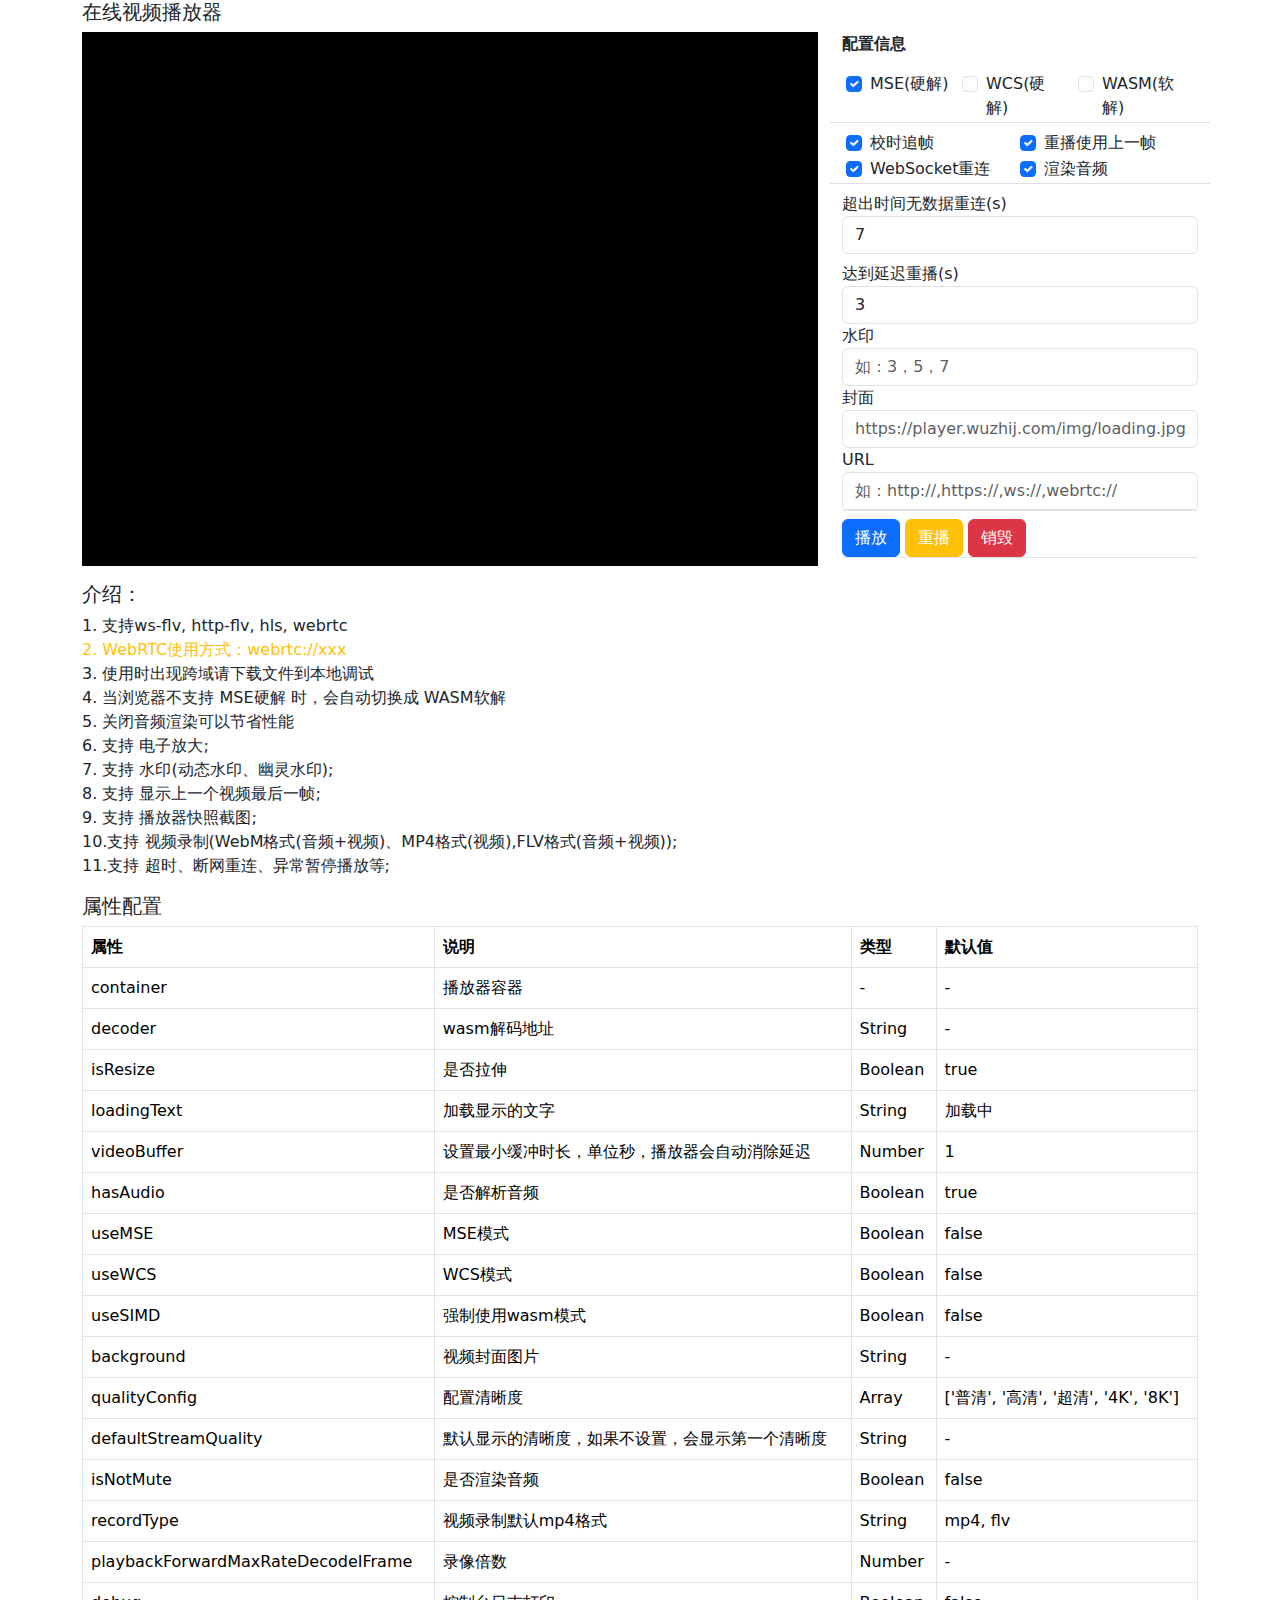
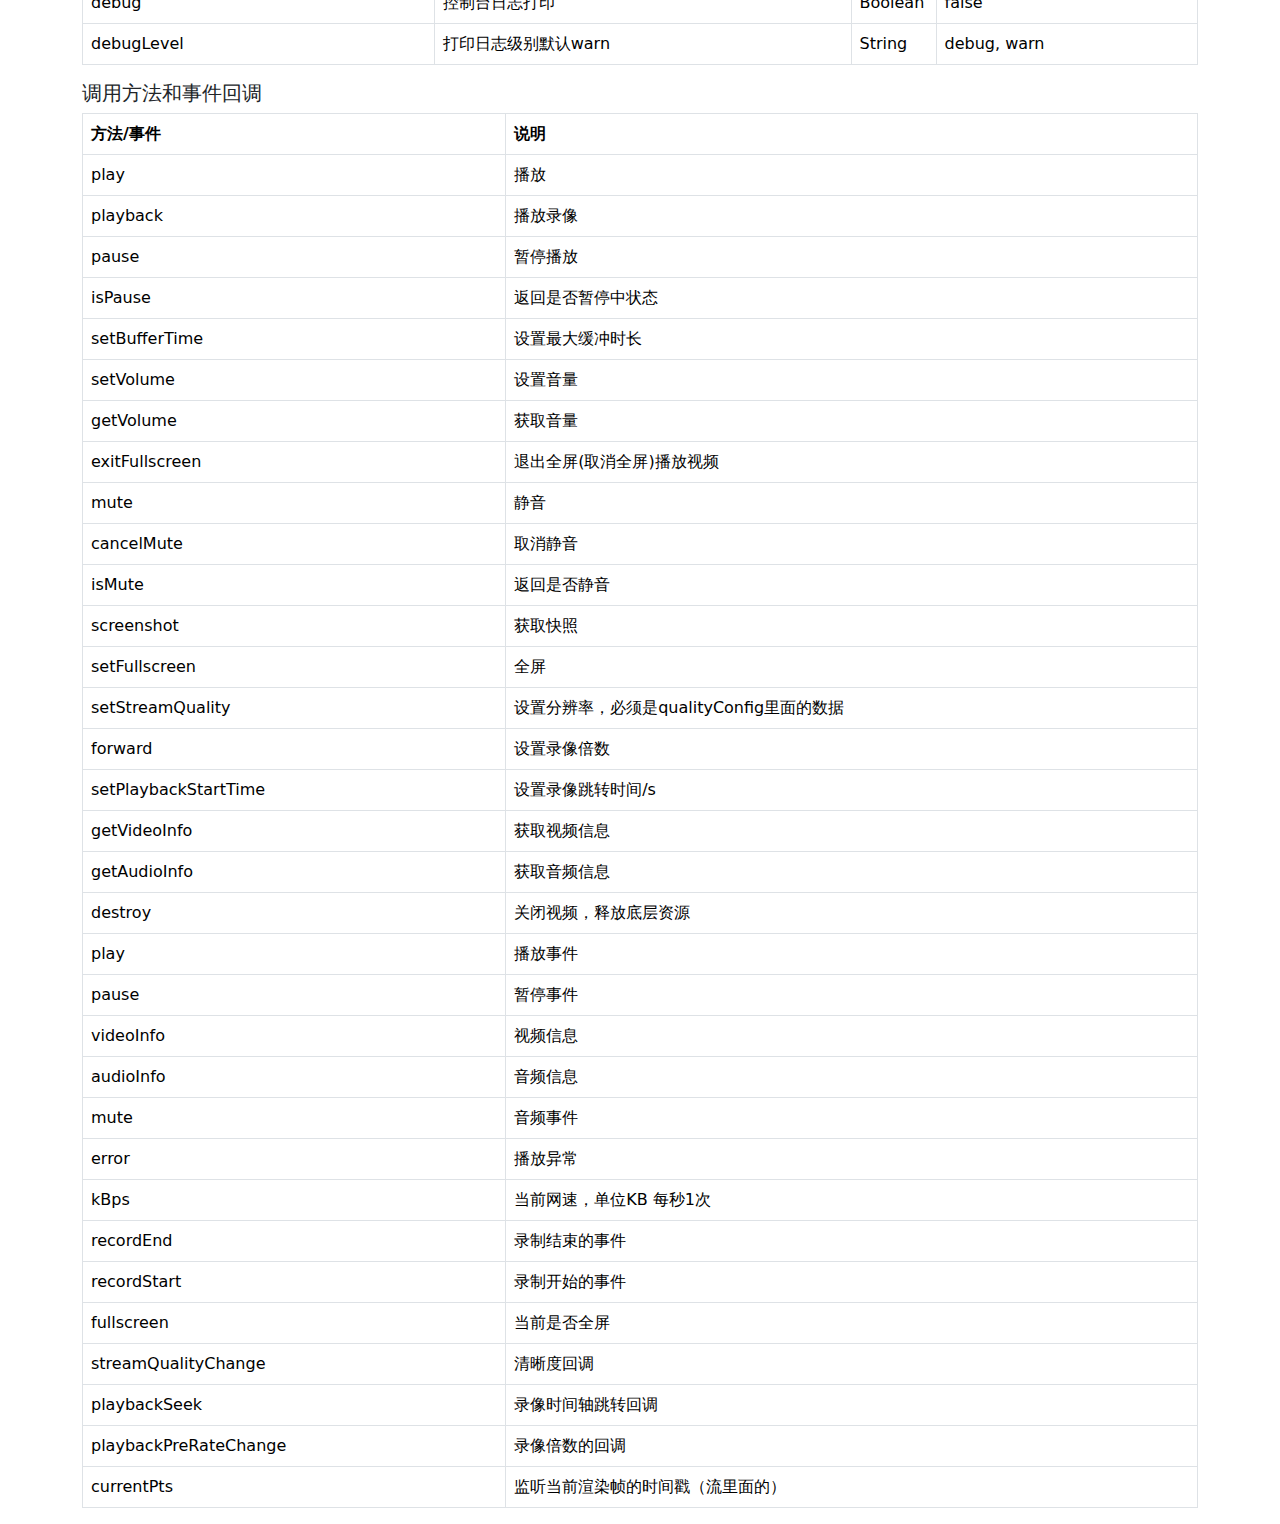
==== index.html @ 4a299e4f "Add files via upload" ====
<!doctype html>
<html lang="en">
<head>
  <meta charset="UTF-8">
  <meta http-equiv="X-UA-Compatible" content="IE=edge">
  <meta name="viewport" content="width=device-width, initial-scale=1.0">
    <title>在线视频播放器</title>
    <link href="https://gcore.jsdelivr.net/npm/bootstrap@5.3.3/dist/css/bootstrap.min.css" rel="stylesheet"
        integrity="sha384-QWTKZyjpPEjISv5WaRU9OFeRpok6YctnYmDr5pNlyT2bRjXh0JMhjY6hW+ALEwIH" crossorigin="anonymous">
    <script src="js/demo.js"></script>
    <script src="js/decoder-pro-audio.wasm"></script>
    <script src="js/decoder-pro-audio.js"></script>
    <script src="js/easyplayer-pro.js"></script>
</head>

<body>
    <div class="container">
        <div>
            <h5 class="text-lowercase text-bold">在线视频播放器</h5>
        </div>
        <div class="mt-2">
            <div class="row">
                <div class="col-md-8">
                    <div id="video" style="background-color: black;aspect-ratio: 16 / 9;"></div>
                </div>
                <div class="col-md-4">
                    <p class="text-uppercase fw-bold">配置信息</p>
                    <div class="decoding row border-bottom mb-2 px-3">
                        <div class="form-check col">
                            <input class="form-check-input" type="checkbox" role="switch" id="useMSE" checked>
                            <label class="form-check-label" for="useMSE">MSE(硬解)</label>
                        </div>
                        <div class="form-check col">
                            <input class="form-check-input" type="checkbox" role="switch" id="useWCS">
                            <label class="form-check-label" for="useWCS">WCS(硬解)</label>
                        </div>
                        <div class="form-check col">
                            <input class="form-check-input" type="checkbox" role="switch" id="useSIMD">
                            <label class="form-check-label" for="useSIMD">WASM(软解)</label>
                        </div>
                    </div>
                    <div class="buffer row mb-2 border-bottom px-3">
                        <div class="form-check col-6">
                            <input class="form-check-input" type="checkbox" role="switch" id="networkDelayTimeoutReplay"
                                checked>
                            <label class="form-check-label" for="networkDelayTimeoutReplay">校时追帧</label>
                        </div>
                        <div class="form-check col-6">
                            <input class="form-check-input" type="checkbox" role="switch" id="replayUseLastFrameShow"
                                checked>
                            <label class="form-check-label" for="replayUseLastFrameShow">重播使用上一帧</label>
                        </div>
                        <div class="form-check col">
                            <input class="form-check-input" type="checkbox" role="switch" id="websocket1006ErrorReplay"
                                checked>
                            <label class="form-check-label" for="websocket1006ErrorReplay">WebSocket重连</label>
                        </div>
                        <div class="form-check col">
                            <input class="form-check-input" type="checkbox" role="switch" id="hasAudio" checked>
                            <label class="form-check-label" for="hasAudio">渲染音频</label>
                        </div>
                    </div>
                    <div class="mb-2 border-bottom">
                        <div class="form-group col-12 mb-2">
                            <label for="heartTimeout">超出时间无数据重连(s)</label>
                            <input type="text" class="form-control" id="heartTimeout" value="7" placeholder="如 3，5，7">
                        </div>
                        <div class="form-group col-12">
                            <label for="videoBufferDelay">达到延迟重播(s)</label>
                            <input type="text" class="form-control" id="videoBufferDelay" value="3"
                                placeholder="如 3，5，7">
                        </div>
                        <div class="form-group col-12">
                            <label for="fullscreenWatermarkConfig">水印</label>
                            <input type="text" class="form-control" id="fullscreenWatermarkConfig" value=""
                                placeholder="如：3，5，7">
                        </div>
                        <div class="form-group col-12">
                            <label for="background">封面</label>
                            <input type="text" class="form-control" id="background" value=""
                                placeholder="https://player.wuzhij.com/img/loading.jpg">
                        </div>
                        <div class="form-group col-12">
                            <label for="playHref">URL</label>
                            <input type="text" class="form-control" id="playHref"
                                value=""
                                placeholder="如：http://,https://,ws://,webrtc://">
                        </div>
                    </div>
                    <div class="mb-2 border-bottom">
                        <div>
                            <button type="button" class="btn btn-primary" id="play">播放</button>
                            <button type="button" class="btn btn-warning text-white" id="rePlay">重播</button>
                            <button type="button" class="btn btn-danger" id="destroy">销毁</button>
                        </div>
                    </div>
                </div>
            </div>
        </div>
        <div class="mt-3">
            <h5>介绍：</h5>
            <div>1. 支持ws-flv, http-flv, hls, webrtc </div>
            <div class="text-warning">2. WebRTC使用方式：webrtc://xxx </div>
            <div>3. 使用时出现跨域请下载文件到本地调试</div>
            <div>4. 当浏览器不支持 MSE硬解 时，会自动切换成 WASM软解</div>
            <div>5. 关闭音频渲染可以节省性能</div>
            <div>6. 支持 电子放大; </div>
			<div>7. 支持 水印(动态水印、幽灵水印);</div>
			<div>8. 支持 显示上一个视频最后一帧;</div>
			<div>9. 支持 播放器快照截图;</div>
			<div>10.支持 视频录制(WebM格式(音频+视频)、MP4格式(视频),FLV格式(音频+视频));</div>
			<div>11.支持 超时、断网重连、异常暂停播放等;</div>
		</div>
        <div class="mt-3">
            <h5>属性配置</h5>
            <table class="table table-bordered">
                <thead class="thead-light">
                    <tr>
                        <th>属性</th>
                        <th>说明</th>
                        <th>类型</th>
                        <th>默认值</th>
                    </tr>
                </thead>
                <tbody>
                    <tr>
                        <td>container</td>
                        <td>播放器容器</td>
                        <td>-</td>
                        <td>-</td>
                    </tr>
                    <tr>
                        <td>decoder</td>
                        <td>wasm解码地址</td>
                        <td>String</td>
                        <td>-</td>
                    </tr>
                    <tr>
                        <td>isResize</td>
                        <td>是否拉伸</td>
                        <td>Boolean</td>
                        <td>true</td>
                    </tr>
                    <tr>
                        <td>loadingText</td>
                        <td>加载显示的文字</td>
                        <td>String</td>
                        <td>加载中</td>
                    </tr>
                    <tr>
                        <td>videoBuffer</td>
                        <td>设置最小缓冲时长，单位秒，播放器会自动消除延迟</td>
                        <td>Number</td>
                        <td>1</td>
                    </tr>
                    <tr>
                        <td>hasAudio</td>
                        <td>是否解析音频</td>
                        <td>Boolean</td>
                        <td>true</td>
                    </tr>
                    <tr>
                        <td>useMSE</td>
                        <td>MSE模式</td>
                        <td>Boolean</td>
                        <td>false</td>
                    </tr>
                    <tr>
                        <td>useWCS</td>
                        <td>WCS模式</td>
                        <td>Boolean</td>
                        <td>false</td>
                    </tr>
                    <tr>
                        <td>useSIMD</td>
                        <td>强制使用wasm模式</td>
                        <td>Boolean</td>
                        <td>false</td>
                    </tr>
                    <tr>
                        <td>background</td>
                        <td>视频封面图片</td>
                        <td>String</td>
                        <td>-</td>
                    </tr>
                    <tr>
                        <td>qualityConfig</td>
                        <td>配置清晰度</td>
                        <td>Array</td>
                        <td>['普清', '高清', '超清', '4K', '8K']</td>
                    </tr>
                    <tr>
                        <td>defaultStreamQuality</td>
                        <td>默认显示的清晰度，如果不设置，会显示第一个清晰度</td>
                        <td>String</td>
                        <td>-</td>
                    </tr>
                    <tr>
                        <td>isNotMute</td>
                        <td>是否渲染音频</td>
                        <td>Boolean</td>
                        <td>false</td>
                    </tr>
                    <tr>
                        <td>recordType</td>
                        <td>视频录制默认mp4格式</td>
                        <td>String</td>
                        <td>mp4, flv</td>
                    </tr>
                    <tr>
                        <td>playbackForwardMaxRateDecodeIFrame</td>
                        <td>录像倍数</td>
                        <td>Number</td>
                        <td>-</td>
                    </tr>
                    <tr>
                        <td>debug</td>
                        <td>控制台日志打印</td>
                        <td>Boolean</td>
                        <td>false</td>
                    </tr>
                    <tr>
                        <td>debugLevel</td>
                        <td>打印日志级别默认warn</td>
                        <td>String</td>
                        <td>debug, warn</td>
                    </tr>
                </tbody>
            </table>

            <h5>调用方法和事件回调</h5>
            <table class="table table-bordered">
                <thead class="thead-light">
                    <tr>
                        <th>方法/事件</th>
                        <th>说明</th>
                    </tr>
                </thead>
                <tbody>
                    <tr>
                        <td>play</td>
                        <td>播放</td>
                    </tr>
                    <tr>
                        <td>playback</td>
                        <td>播放录像</td>
                    </tr>
                    <tr>
                        <td>pause</td>
                        <td>暂停播放</td>
                    </tr>
                    <tr>
                        <td>isPause</td>
                        <td>返回是否暂停中状态</td>
                    </tr>
                    <tr>
                        <td>setBufferTime</td>
                        <td>设置最大缓冲时长</td>
                    </tr>
                    <tr>
                        <td>setVolume</td>
                        <td>设置音量</td>
                    </tr>
                    <tr>
                        <td>getVolume</td>
                        <td>获取音量</td>
                    </tr>
                    <tr>
                        <td>exitFullscreen</td>
                        <td>退出全屏(取消全屏)播放视频</td>
                    </tr>
                    <tr>
                        <td>mute</td>
                        <td>静音</td>
                    </tr>
                    <tr>
                        <td>cancelMute</td>
                        <td>取消静音</td>
                    </tr>
                    <tr>
                        <td>isMute</td>
                        <td>返回是否静音</td>
                    </tr>
                    <tr>
                        <td>screenshot</td>
                        <td>获取快照</td>
                    </tr>
                    <tr>
                        <td>setFullscreen</td>
                        <td>全屏</td>
                    </tr>
                    <tr>
                        <td>setStreamQuality</td>
                        <td>设置分辨率，必须是qualityConfig里面的数据</td>
                    </tr>
                    <tr>
                        <td>forward</td>
                        <td>设置录像倍数</td>
                    </tr>
                    <tr>
                        <td>setPlaybackStartTime</td>
                        <td>设置录像跳转时间/s</td>
                    </tr>
                    <tr>
                        <td>getVideoInfo</td>
                        <td>获取视频信息</td>
                    </tr>
                    <tr>
                        <td>getAudioInfo</td>
                        <td>获取音频信息</td>
                    </tr>
                    <tr>
                        <td>destroy</td>
                        <td>关闭视频，释放底层资源</td>
                    </tr>
                    <tr>
                        <td>play</td>
                        <td>播放事件</td>
                    </tr>
                    <tr>
                        <td>pause</td>
                        <td>暂停事件</td>
                    </tr>
                    <tr>
                        <td>videoInfo</td>
                        <td>视频信息</td>
                    </tr>
                    <tr>
                        <td>audioInfo</td>
                        <td>音频信息</td>
                    </tr>
                    <tr>
                        <td>mute</td>
                        <td>音频事件</td>
                    </tr>
                    <tr>
                        <td>error</td>
                        <td>播放异常</td>
                    </tr>
                    <tr>
                        <td>kBps</td>
                        <td>当前网速，单位KB 每秒1次</td>
                    </tr>
                    <tr>
                        <td>recordEnd</td>
                        <td>录制结束的事件</td>
                    </tr>
                    <tr>
                        <td>recordStart</td>
                        <td>录制开始的事件</td>
                    </tr>
                    <tr>
                        <td>fullscreen</td>
                        <td>当前是否全屏</td>
                    </tr>
                    <tr>
                        <td>streamQualityChange</td>
                        <td>清晰度回调</td>
                    </tr>
                    <tr>
                        <td>playbackSeek</td>
                        <td>录像时间轴跳转回调</td>
                    </tr>
                    <tr>
                        <td>playbackPreRateChange</td>
                        <td>录像倍数的回调</td>
                    </tr>
                    <tr>
                        <td>currentPts</td>
                        <td>监听当前渲染帧的时间戳（流里面的）</td>
                    </tr>
                </tbody>
            </table>
        </div>
    </div>
    <script src="https://gcore.jsdelivr.net/npm/bootstrap@5.3.3/dist/js/bootstrap.bundle.min.js"
        integrity="sha384-YvpcrYf0tY3lHB60NNkmXc5s9fDVZLESaAA55NDzOxhy9GkcIdslK1eN7N6jIeHz"
        crossorigin="anonymous"></script>
    <script>
        var easypro;
        var $player = document.getElementById('play');
        var $destroy = document.getElementById('destroy');
        var $rePlay = document.getElementById('rePlay');
        var $playHref = document.getElementById('playHref');
        var $container = document.querySelector('#video');
        var $videoBufferDelay = document.querySelector('#videoBufferDelay');
        var $useMSE = document.querySelector('#useMSE');
        var $useWCS = document.querySelector('#useWCS');
        var $useSIMD = document.querySelector('#useSIMD');
        var $hasAudio = document.querySelector('#hasAudio');
        var $isNakedFlow = document.querySelector('#isNakedFlow');
        var $websocket1006ErrorReplay = document.querySelector('#websocket1006ErrorReplay');
        var $networkDelayTimeoutReplay = document.querySelector('#networkDelayTimeoutReplay');
        var $heartTimeout = document.querySelector('#heartTimeout');
        var $replayUseLastFrameShow = document.querySelector('#replayUseLastFrameShow');
        var $fullscreenWatermarkConfig = document.querySelector('#fullscreenWatermarkConfig');
        var $background = document.querySelector('#background');
        function create(options) {
            options = options || {}

            easypro = new EasyPlayerPro({
                container: $container,
                videoBuffer: 0.2, // 缓存时长
                videoBufferDelay: Number($videoBufferDelay.value), // 1000s
                decoder: './js/decoder-pro.js',
                isResize: false,
                text: "",
                loadingText: "加载中", debug: true,
                debugLevel: "debug",
                useMSE: $useMSE.checked === true,
                useSIMD: $useSIMD.checked === true,
                useWCS: $useWCS.checked === true,
                hasAudio: $hasAudio.checked === true,
                websocket1006ErrorReplay: $websocket1006ErrorReplay.checked === true,
                networkDelayTimeoutReplay: $networkDelayTimeoutReplay.checked === true,
                useMThreading: true,
                showBandwidth: true, // 显示网速
                showPerformance: true, // 显示性能
                operateBtns: {
                    fullscreen: true,
                    screenshot: true,
                    play: true,
                    audio: true,
                    ptz: true,
                    quality: true,
                    performance: true,
                    screenshotFn: screenshotFn,
                },
                background: $background.value,
                timeout: 10,
                qualityConfig: ['普清', '高清', '超清', '4K', '8K'],
                forceNoOffscreen: true,
                isNotMute: false,
                heartTimeout: Number($heartTimeout.value),
                ptzClickType: 'mouseDownAndUp',
                ptzZoomShow: true,
                ptzMoreArrowShow: true,
                ptzApertureShow: true,
                ptzFocusShow: true,
                pauseAndNextPlayUseLastFrameShow: $replayUseLastFrameShow.checked === true,
                heartTimeoutReplayUseLastFrameShow: $replayUseLastFrameShow.checked === true,
                replayUseLastFrameShow: $replayUseLastFrameShow.checked === true, // 重播使用上一帧显示
                fullscreenWatermarkConfig: {
                    text: $fullscreenWatermarkConfig.value,
                }
            });
        }

        const screenshotFn = () => {
            if (easypro) {
                easypro.screenshotWatermark({
                    text: {
                        content: `${$fullscreenWatermarkConfig.value}`,
                        fontSize: '46',
                        color: 'rgba(100,100,100,.6)',
                    },
                    opacity: 0.8,
                    right: 20,
                    top: 50,
                });
            }
        };

        create();


        easypro.on('streamQualityChange', (value) => {
            console.log('streamQualityChange', value);
        })

        easypro.on('timeUpdate', (value) => {
            // console.log('timeUpdate', value);
        })

        easypro.on('stats', (stats) => {
            // console.log('stats', stats);
        })

        easypro.on('error', (errorType, message) => {
            console.error('error', errorType, message);
        })

        easypro.on('crashLog', (info) => {
            console.error('crashLog', info);
        })

        easypro.on('playFailedAndPaused', (reason, lastFrameInfo, msg) => {
            console.error('playFailedAndPaused', reason, lastFrameInfo, msg);
        });


        function play() {
            var href = $playHref.value;
            if (href) {
                easypro.play(href);
            } else {
                easypro.showErrorMessageTips('播放地址不能为空');
            }
        }


        function replay(options) {
            if (easypro) {
                easypro.destroy().then(() => {
                    create(options);
                    play();
                });
            } else {
                create();
                play();
            }
        }

        $player.addEventListener('click', function () {
            play();
        }, false)


        $destroy.addEventListener('click', function () {
            if (easypro) {
                easypro.destroy().then(() => {
                    create();
                });
            } else {
                create();
            }

        })

        $useMSE.addEventListener('change', function () {
            replay();
        })

        $useSIMD.addEventListener('change', function () {
            replay();
        })

        $useWCS.addEventListener('change', function () {
            replay();
        })

        $hasAudio.addEventListener('change', function () {
            replay();
        })


        $websocket1006ErrorReplay.addEventListener('change', function () {
            replay();
        })

        $rePlay.addEventListener('click', function () {
            replay();
        })
        $background.addEventListener('change', function () {
            if (easypro) {
                easypro.destroy().then(() => {
                    create();
                });
            } else {
                create();
            }
        })

        $networkDelayTimeoutReplay.addEventListener('change', function () {
            replay();
        })
    </script>
</body>
</html>
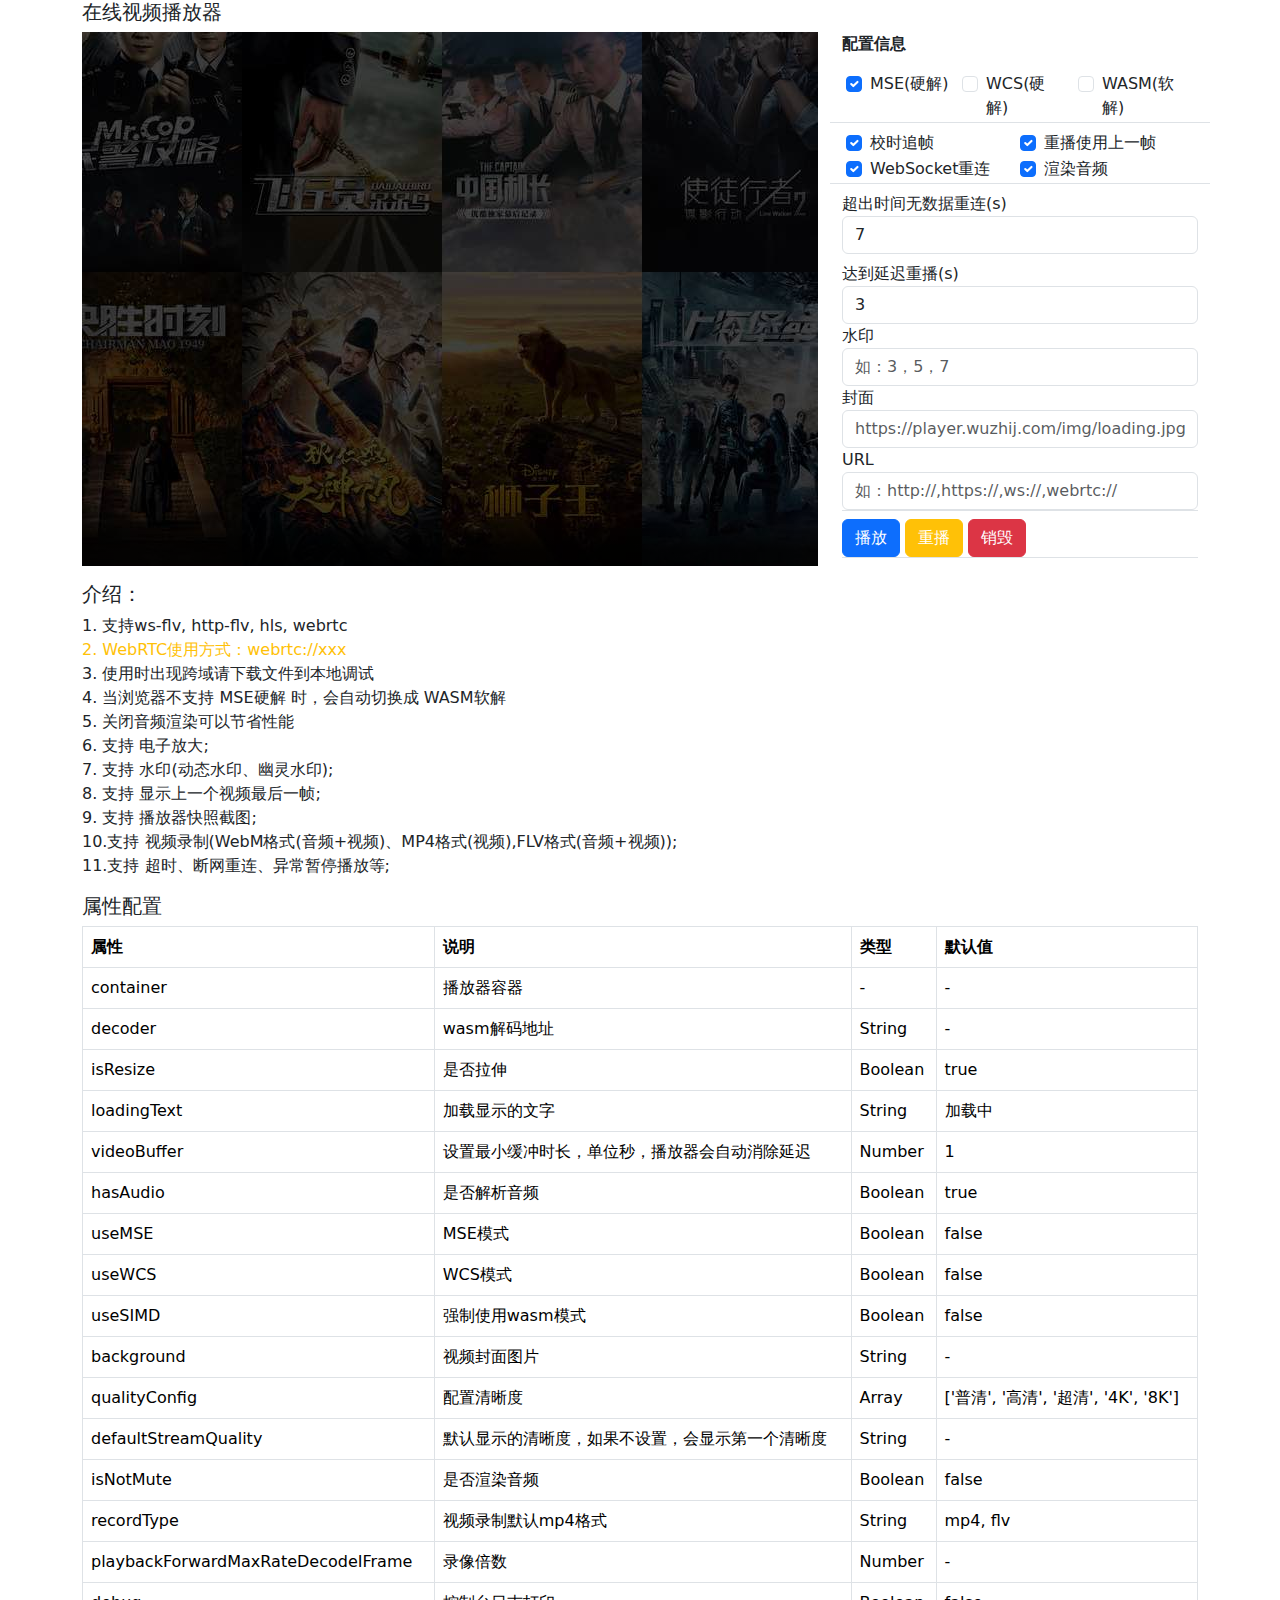
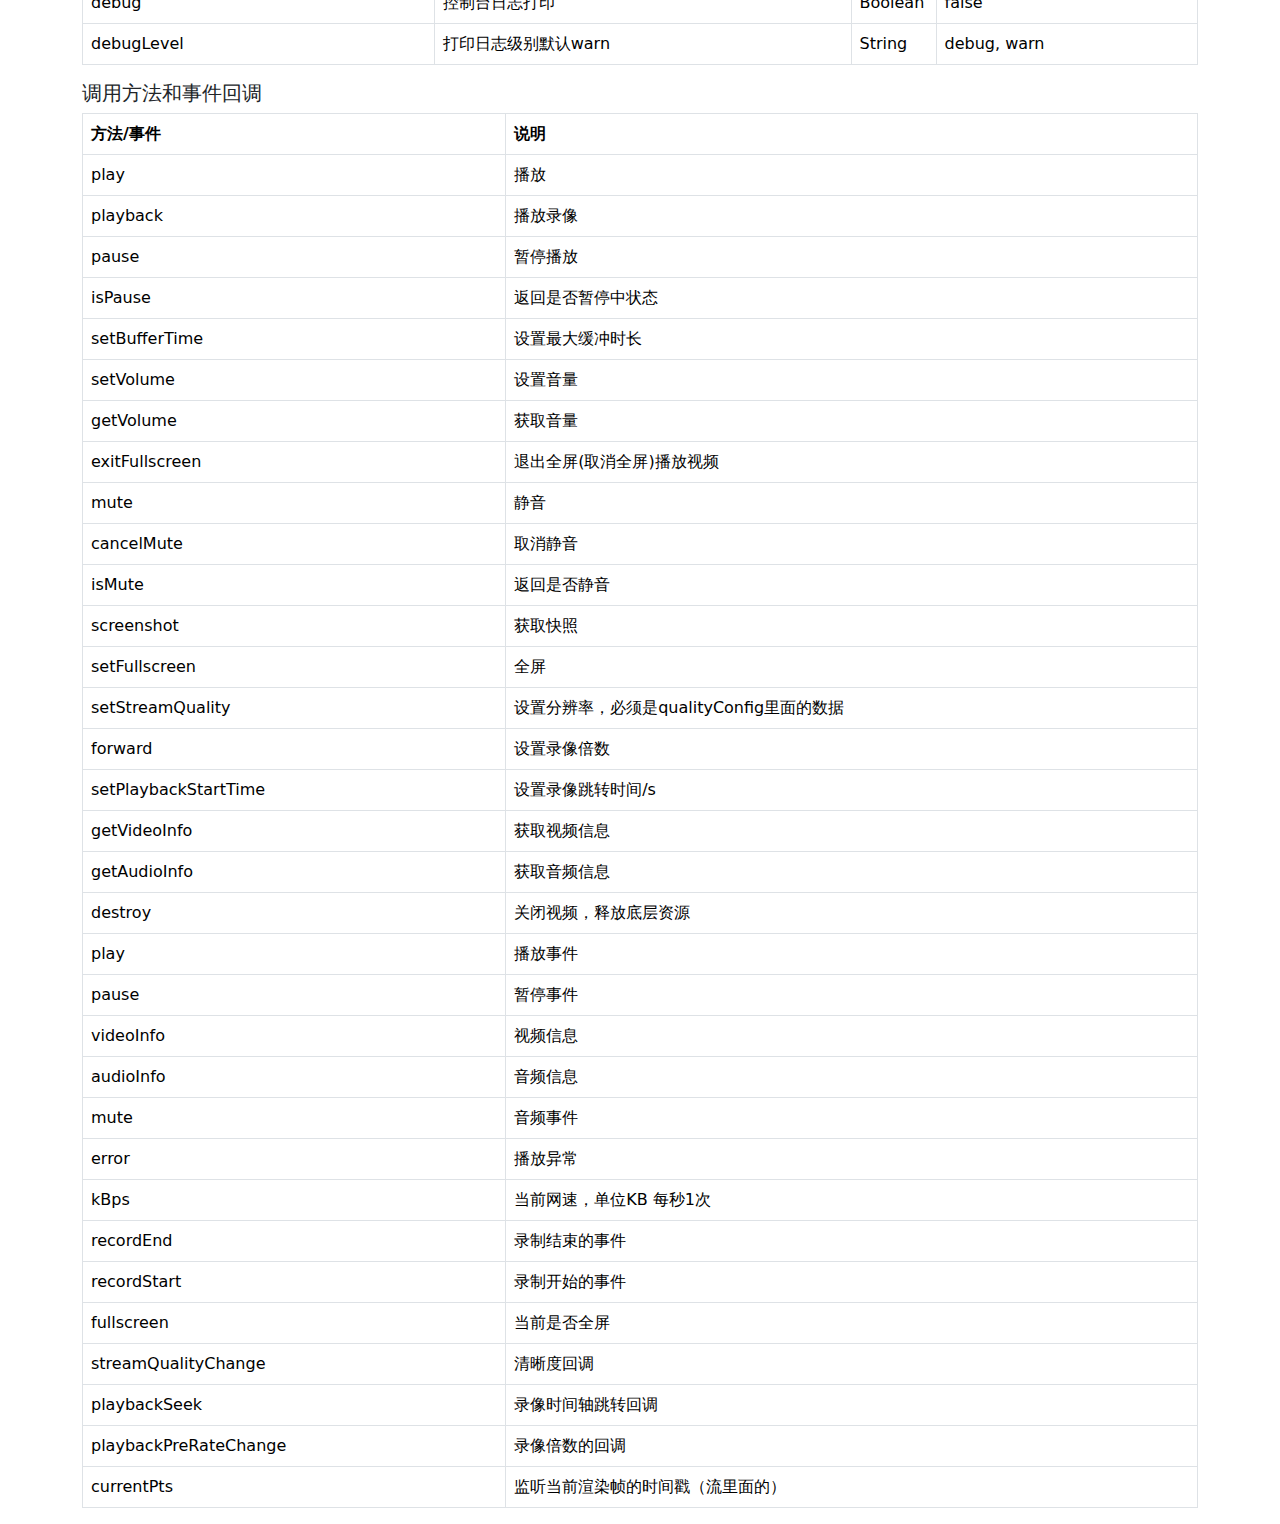
==== commit 0f010c81: "Add files via upload" ====
--- a/index.html
+++ b/index.html
@@ -21,7 +21,7 @@
         <div class="mt-2">
             <div class="row">
                 <div class="col-md-8">
-                    <div id="video" style="background-color: black;aspect-ratio: 16 / 9;"></div>
+                    <div id="video" style="background-image: url('img/loading.jpg'); background-color: black;aspect-ratio: 16 / 9;"></div>
                 </div>
                 <div class="col-md-4">
                     <p class="text-uppercase fw-bold">配置信息</p>
@@ -415,7 +415,7 @@
                 networkDelayTimeoutReplay: $networkDelayTimeoutReplay.checked === true,
                 useMThreading: true,
                 showBandwidth: true, // 显示网速
-                showPerformance: true, // 显示性能
+                showPerformance: false, // 显示性能
                 operateBtns: {
                     fullscreen: true,
                     screenshot: true,
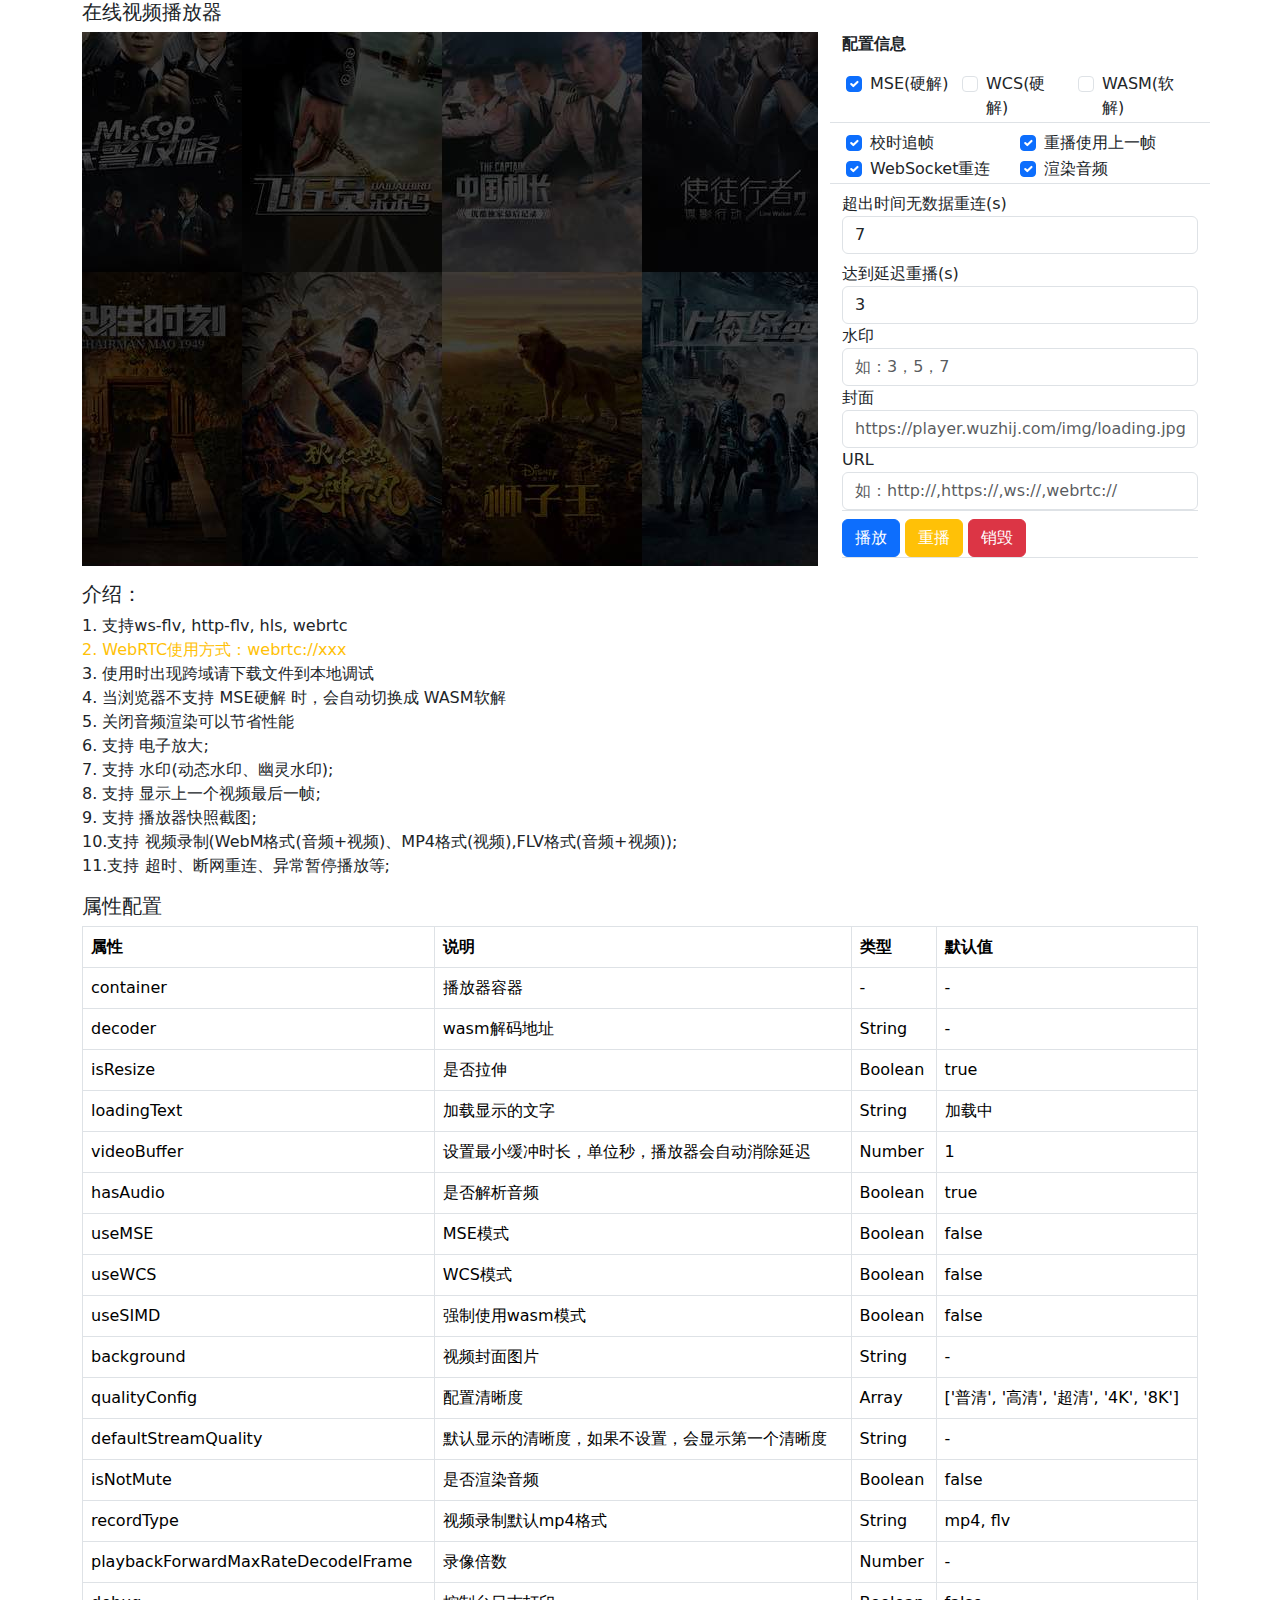
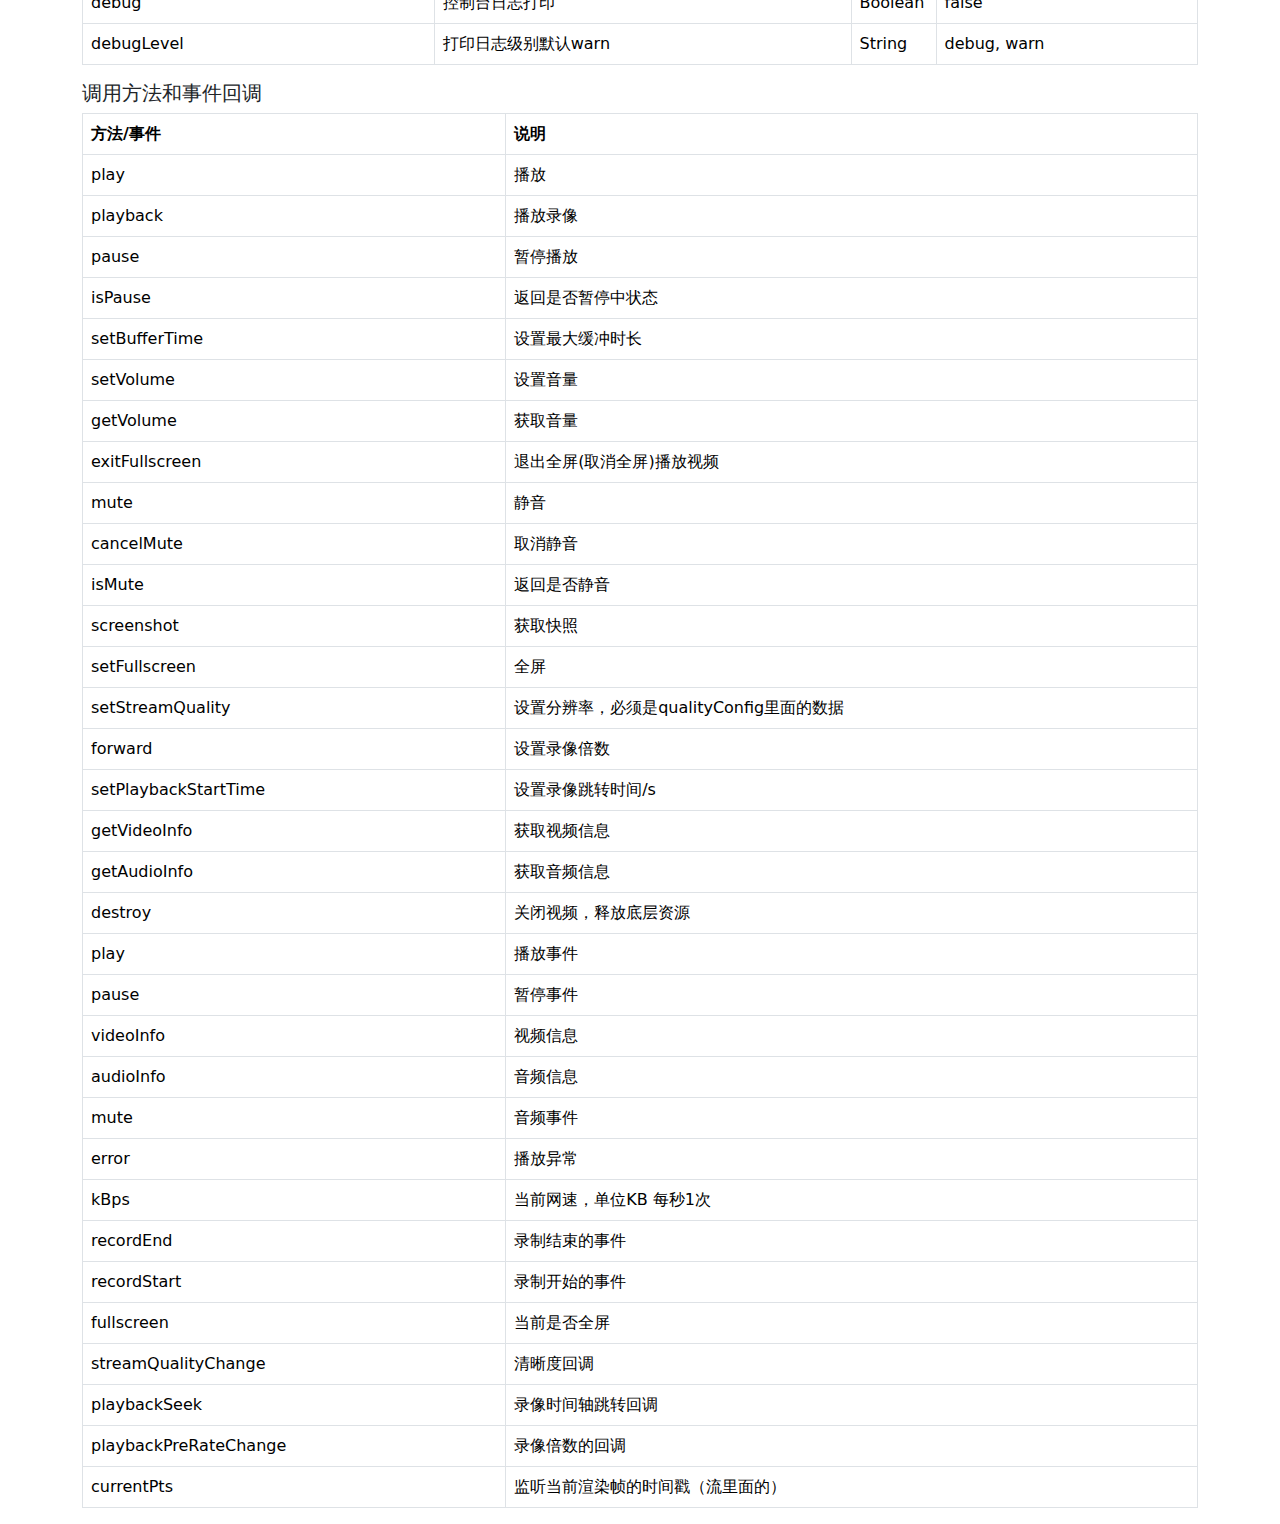
==== commit 938927d3: "Add files via upload" ====
--- a/index.html
+++ b/index.html
@@ -3,6 +3,7 @@
 <head>
   <meta charset="UTF-8">
   <meta http-equiv="X-UA-Compatible" content="IE=edge">
+  <meta http-equiv="Content-Security-Policy" content="upgrade-insecure-requests">
   <meta name="viewport" content="width=device-width, initial-scale=1.0">
     <title>在线视频播放器</title>
     <link href="https://gcore.jsdelivr.net/npm/bootstrap@5.3.3/dist/css/bootstrap.min.css" rel="stylesheet"
@@ -416,6 +417,7 @@
                 useMThreading: true,
                 showBandwidth: true, // 显示网速
                 showPerformance: false, // 显示性能
+                isLive: false,
                 operateBtns: {
                     fullscreen: true,
                     screenshot: true,
@@ -430,7 +432,7 @@
                 timeout: 10,
                 qualityConfig: ['普清', '高清', '超清', '4K', '8K'],
                 forceNoOffscreen: true,
-                isNotMute: false,
+                isNotMute: true,
                 heartTimeout: Number($heartTimeout.value),
                 ptzClickType: 'mouseDownAndUp',
                 ptzZoomShow: true,
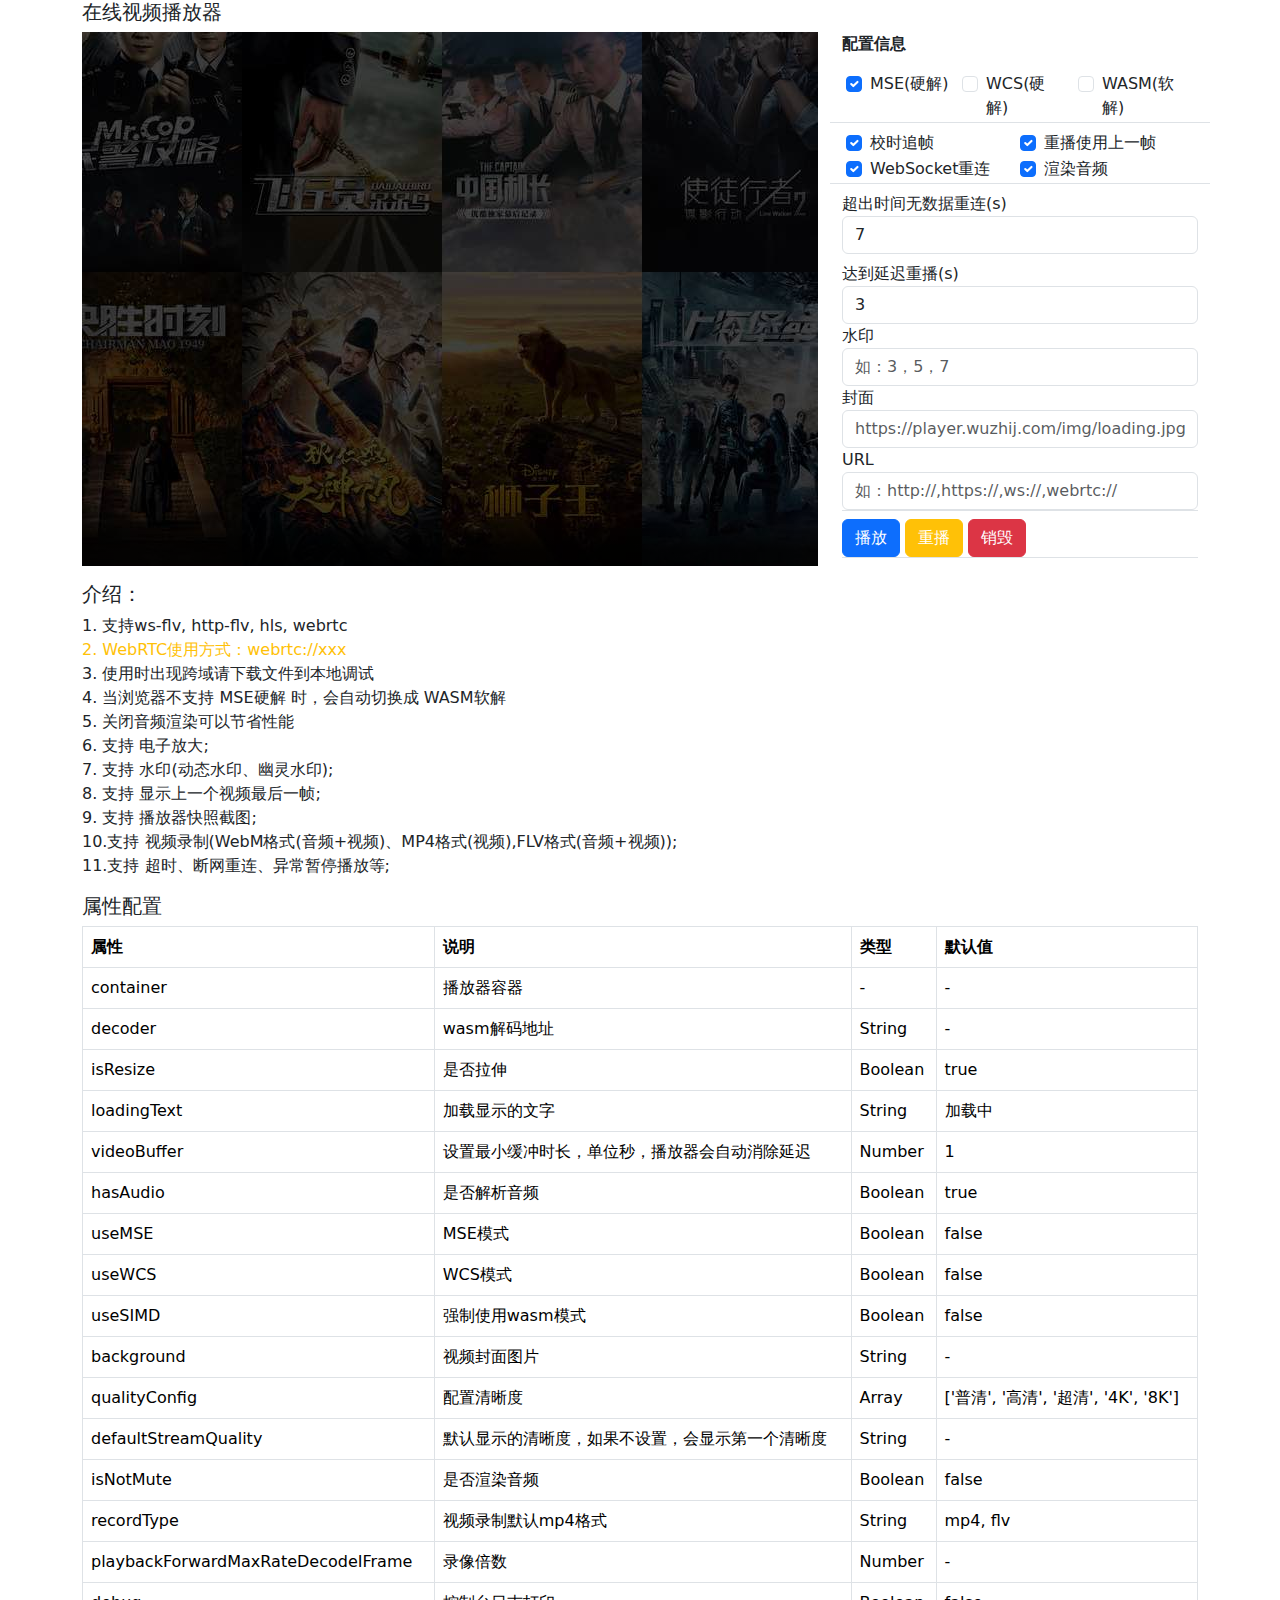
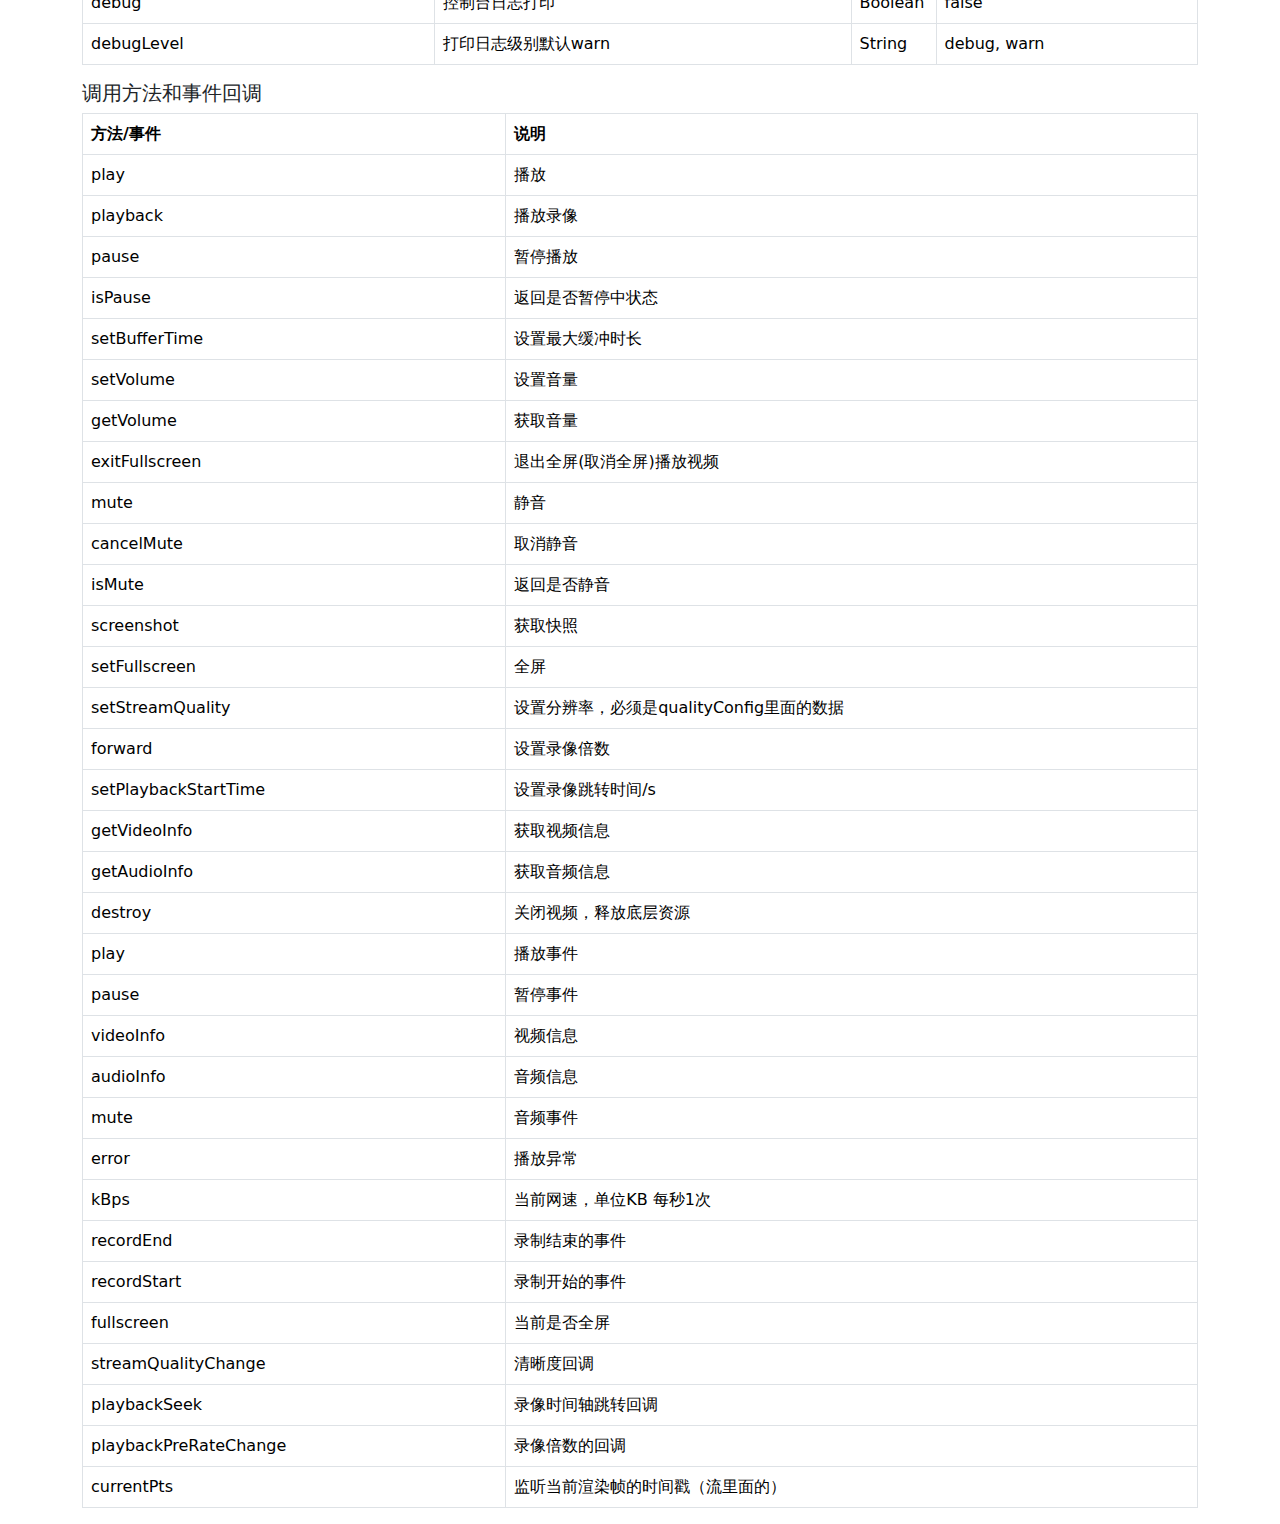
==== commit f5d4aed9: "Add files via upload" ====
--- a/index.html
+++ b/index.html
@@ -417,7 +417,7 @@
                 useMThreading: true,
                 showBandwidth: true, // 显示网速
                 showPerformance: false, // 显示性能
-                isLive: false,
+                isLive: true,
                 operateBtns: {
                     fullscreen: true,
                     screenshot: true,
